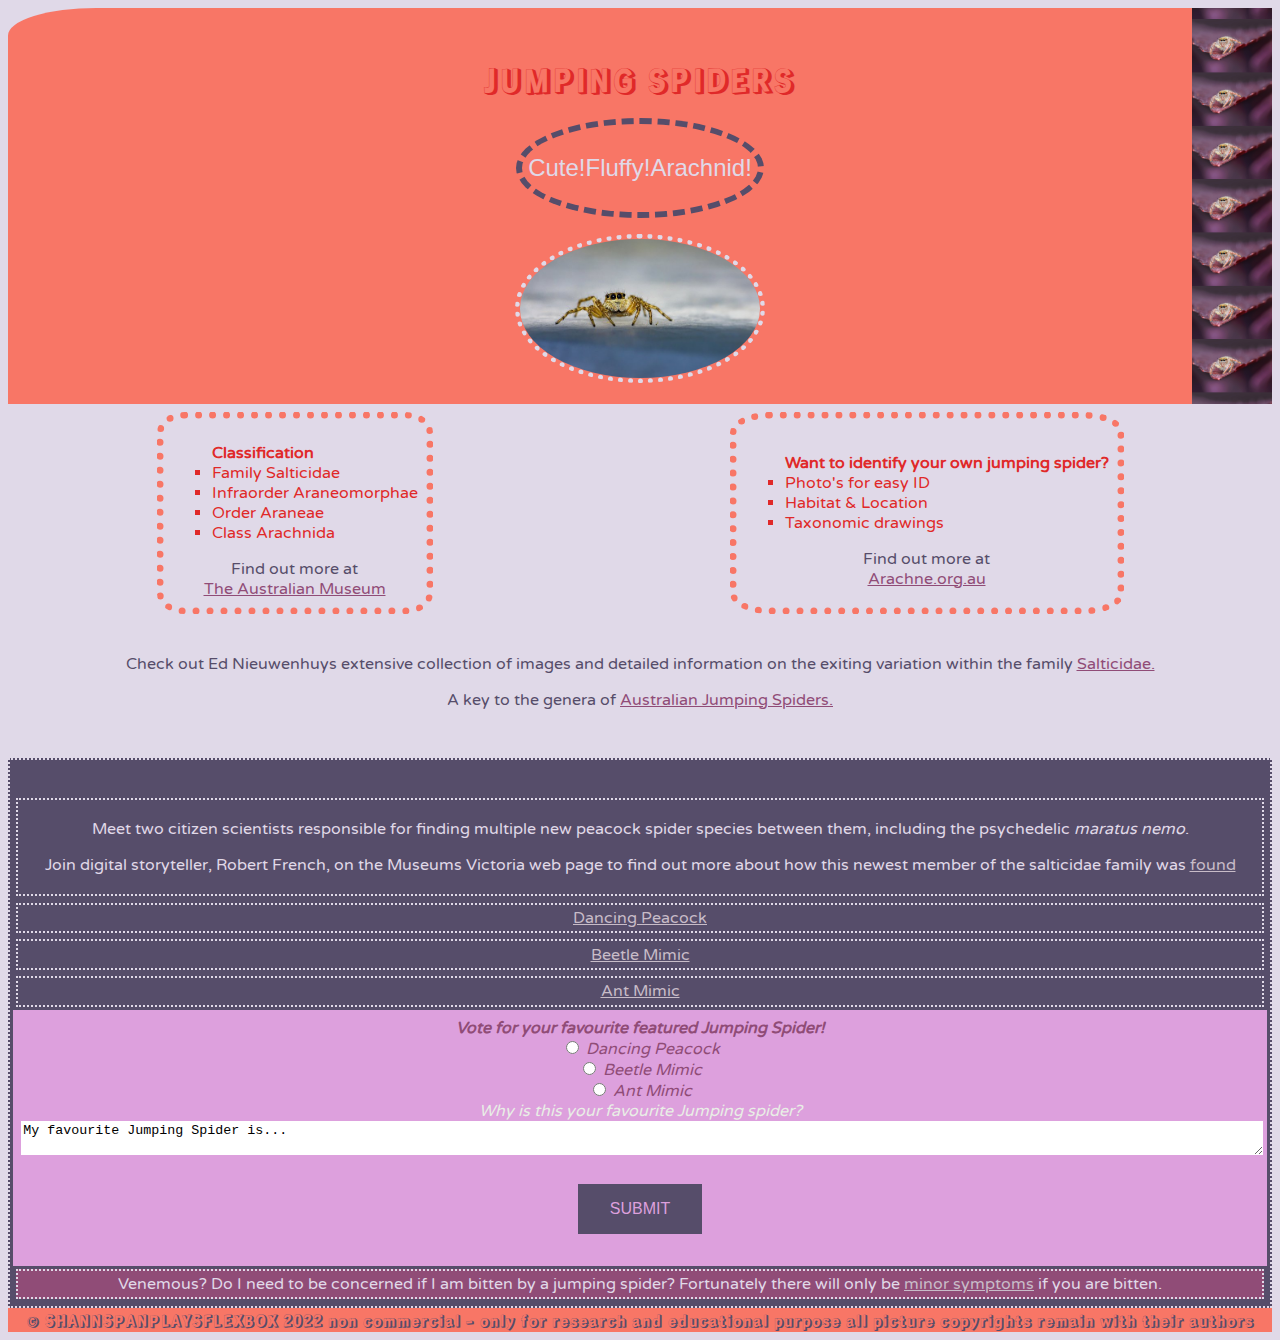
==== index.html @ 13146db3 "final web dev project" ====
<!DOCTYPE html>
<html lang="en">
  <head>
    <meta charset="UTF-8" />
    <meta name="viewport" content="width=device-width, initial-scale=1.0" />

    <link rel="stylesheet" href="css/styles.css" />
    
    <title>Code Like a Girl Final WebDev</title>
  </head>
  <body>

  

		<header class="header">
      
      
    <p><link href="https://fonts.googleapis.com/css2?family=Rampart+One&display=swap" rel="stylesheet">
    </p>
      
    <header-title class="header-title">
    JUMPING SPIDERS 
       
    </header-title>
    <header-blurb class="header-blurb" >
     <p>Cute!</p>
     <p>Fluffy!</p>
     <p>Arachnid! </p>
    </header-blurb>    
    
   
      <a href="/Contact.html" target="_blank"><img src="/Images/zebra-jumping-spider.jpg" id=contact-button alt="Zebra Jumping Spider - contact us button" title="Contact Us">
      </a>
          
    
      
    </header>    
     
    
   <nav class="nav-flex">

    
    

    <nav class="nav">

    <ul><strong>Classification</strong>
      <li>
        Family Salticidae
      </li>
      <li>
        Infraorder Araneomorphae
      </li>
      <li>
        Order Araneae
      </li>
      <li>
        Class Arachnida
      </li>
    </ul>

    Find out more at <a class= "a-light" href="https://australian.museum/learn/animals/spiders/jumping-spiders/" target="_blank">The Australian Museum</a>
   
    </nav>
    
    <nav class="nav"> 
      <ul><strong>Want to identify your own jumping spider?</strong>
        <li>
          Photo's for easy ID
        </li>
        <li>
          Habitat & Location
        </li>
        <li>
          Taxonomic drawings
        </li>
      </ul>
  
      Find out more at <a class= "a-light" href="http://www.arachne.org.au/01_cms/details.asp?ID=1096" target="_blank">Arachne.org.au</a>
    </nav>
    </nav>    
  
   

    <section class="section">
    <section>
    Check out Ed Nieuwenhuys extensive collection of images and detailed information on the exiting variation within the family <a class= "a-light" href=" https://ednieuw.home.xs4all.nl/australian/salticidae/Salticidae.html" target="_blank">Salticidae.</a>
   </section>

   <section>
    
  </section>
  

    <section><p>
    A key to the genera of <a class= "a-light" href= "https://apps.lucidcentral.org/salticidae/text/intro/index.html" target="_blank">Australian Jumping Spiders.</a></p></section>
    </section>

    <article-container class="article-container">
    <p><link href="https://fonts.googleapis.com/css2?family=Varela+Round&display=swap" rel="stylesheet">  
    </p> 
    <div style="flex-grow: 1">
    <article class="article">
    
    <p>Meet two citizen scientists responsible for finding multiple new peacock spider species between them, including the psychedelic <em>maratus nemo</em>. </p>
    <p>Join digital storyteller, Robert French, on the Museums Victoria web page to find out more about how this newest member of the salticidae family was  <a href="https://museumsvictoria.com.au/article/nemo-found-new-species-of-dancing-peacock-spider-named/" target="_blank">found</a></p>
    </article></div>

    <article class="article">
     <a href="http://www.arachne.org.au/01_cms/details.asp?ID=2660" target="_blank">Dancing Peacock</a>
    </article>

    <article class="article">
      <a href="http://www.arachne.org.au/01_cms/details.asp?ID=2150" target="_blank">Beetle Mimic</a>     
    </article>

    <article class="article">
      <a href="http://www.arachne.org.au/01_cms/details.asp?ID=2126" target="_blank">Ant Mimic</a>
   
    </article>
    <article class="articleform"><strong>
      Vote for your favourite featured Jumping Spider!</strong>

      <form class="form" method="POST">
        

        <div><input type="radio" id="Dancing Peacock" onclick="radioButton()" name="fav_jumpingspider" value="Dancing Peacock">
        <label for="Dancing Peacock">Dancing Peacock</label></div>

        <div><input type="radio" id="Beetle Mimic" onclick="radioButton()" name="fav_jumpingspider" value="Beetle Mimic">
        <label for="Beetle Mimic">Beetle Mimic</label></div>

        <div><input type="radio" id="Ant Mimic" onclick="radioButton()" name="fav_jumpingspider" value="Ant Mimic" >
        <label for="Ant Mimic">Ant Mimic</label ></div>

        

        <div class="fave">
					<label for="fave">
						Why is this your favourite Jumping spider?
					</label>
          <div>
					<textarea id="fave">My favourite Jumping Spider is... </textarea>
        </div>

        <div class="submit"><input type="submit" value="Submit"></div>
				</div>

      </form> 



    </article>
    
    <article class="article" id="venom">

      Venemous? Do I need to be concerned if I am bitten by a jumping spider? Fortunately there will only be <a href="https://www.spiders.com.au/jumping-spider.html" target="_blank"> minor symptoms</a> if you are bitten. 
    </article>
    </article-container>

  

  
    <footer>
      © SHANNSPANPLAYSFLEXBOX 2022 non commercial - only for research and educational purpose
      all picture copyrights remain with their authors
    </footer>

		<script src="/js/main.js">
  
    </script>
  
	</body>
</html>
---- css/styles.css ----
body {
  font-family: 'Rampart One', cursive; 
  background-color: #e0d9e8ff;

}

.header { 
  border-top-left-radius: 7%;
  background-color: #f87666ff;
  text-align: center;
  margin: 0 auto;
  padding: 0;
  display:flex; 
  flex-flow: column;
}

.header-title {
  font-size: 2em;  
  color: #E02929;  
  padding: 0.5em;
  margin: 0 auto;
 
}

.header-blurb {
  font-family: Impact, Haettenschweiler, 'Arial Narrow Bold', sans-serif;
  font-size: 1.5em;
  color: #e0d9e8ff;
  display: flex;
  flex-direction: column;
}

.nav {   
  border:  dashed 5px #f87666ff;
  border-radius: 10%;
  padding: 0.5em;
  margin: 0.5em;
  font-family: 'Varela Round', sans-serif;
  color: #564d6aff;
  background-color:#e0d9e8ff;
  display: flex;  
  flex-direction: column;
  align-items: center;
  
}

.nav-flex {
  display: flex;
  flex-direction: column;
}


.article-container {
  font-family: 'Varela Round', sans-serif;
  color: #e0d9e8ff;
  text-align: center;
  background-color: #564d6aff;
  padding: 0.2em;
  border: dotted #e0d9e8ff 2px;
  display: flex;
  flex-direction: column;
 }

.article { 
  color: #e0d9e8ff;
  border: dotted #e0d9e8ff 2px;
  margin: 0.2em;
  padding: 0.2em;
}

.articleform {
  color: #904C77;
  background-color: plum;
  font-style: italic;
  padding: 0.5em;
}

.form {
  display: flex;
  flex-direction: column;
  text-align: center;
}
.fave {
  display: flex;
  flex-direction: column;
  text-align: center;
}
.field {
  margin: 1em;
}
#fave {
  width: 100%;
  border: none;
}
#newsletter {
  width: 20em;
  height: 2em;
  border: none;
}
#email {
  border:none;
  height: 2em;
  margin: 1em;

}
#address {
  border: none;
  height: 2em;
  margin: 1em;
}

input[type=submit] {
  background-color:  #564d6aff;
  color: plum;
  font-size: 1em;
  border: none;
  text-transform: uppercase;
  padding: 1em 2em;
  margin: 1.5em;
  cursor: pointer;
  transition: all 0.2s ease;
}

input[type=submit]:hover {
  background-color:  #92AF83;;
}

.section {
  font-family: 'Varela Round', sans-serif;
  color: #564d6aff;
  Padding: 2em;
  display: flex;
  flex-flow: column wrap;
  text-align: center;
}

.section-contact {
  font-family: 'Varela Round', sans-serif;
  color: #564d6aff;
  text-align: center;
  padding: 1em;
}
input[type=checkbox] {
 margin: 1.5em;

}

.imglink {
  display: flex;
  flex-direction: column;
  align-items: center;
  
}

footer{
  color: #564d6aff ;
  background-color: #f87666ff;
  text-align: center;
  position: relative;
  width: 100%;
  bottom: 0
}

.image1 {
  opacity: 1;
  width: 15em;
  border: 5px dotted #E02929;
  border-radius: unset;
  position: relative;
  display: flex;
  flex-direction: column;
  align-items: center;
  padding: 1em;
  Margin: 1em;
}


#contact-button {
  border: dashed 0.25em #564d6aff;
  opacity: 1;
  width: 15em;  
  border-radius: 50%;
  
  top: 2em;
  left: 2em; 
  padding: 1em;
  Margin: 1em;

}


p1 {
  font-family: 'Varela Round', sans-serif;
  color: #e0d9e8ff;
  text-align: center;
  padding: 0.5em;
  margin: 0 auto;
}

p2 {
  font-family: 'Varela Round', sans-serif;
  color: #564d6aff;
  text-align: center;
  padding: 0.5em;
  margin: 0 auto;

}

ul {
  list-style-type: square;
  color:#E02929
} 

a:link {
  color:#C8BCC8; 
}

.a1:link {
  color: #904C77;
}

a:visited {
  color: #E9EFE6;
}
a:hover {
  color: #e02929;
}

.a-light:link {
    color:#904C77;
}
.a-light:visited 
{
  color: #92AF83;
}
.a-light:hover 
{
  color:#E02929;
}


@media screen and (min-width: 40em) {
  
  .header-blurb {
  border: dashed 0.25em #564d6aff;
  border-radius: 50%;
  padding: 0.25em;
  margin: 0 auto;
  position: relative;
  background-image: none;
  display: flex;
  flex-direction: row;
  }

  #contact-button {
    border: dotted 5px #e0d9e8ff;
    padding: 0;
  
  }

  .nav {
    border: dotted 7px #f87666ff;
    display: flex;
    flex-direction: column;
    justify-content: center;
   }

   .nav-flex {
    display: flex;
    flex-direction: row;
    justify-content: space-around;
  }

 

  .header {
  background-image: url('/Images/jumping-spider-red-leaf.jpg');
  background-repeat: repeat-y;
  background-size: 5em;
  background-position: right;  
  }
  .section {
  display: flex;
  flex-flow: column wrap;
  }
  .imglink{
    display: flex;
    flex-direction: row;
    justify-content: center;
  }
  .article-container {
    display: flex;
    order:-2, -1, 1;
    align-items: centre;
    order: 3;
    align-self: stretch;
    order: -3;
    align-self: baseline;
  }

  
 
  .image1 {
    display: flex;
    flex-direction: row;
  }

  #image2 {
    border: none;
  }
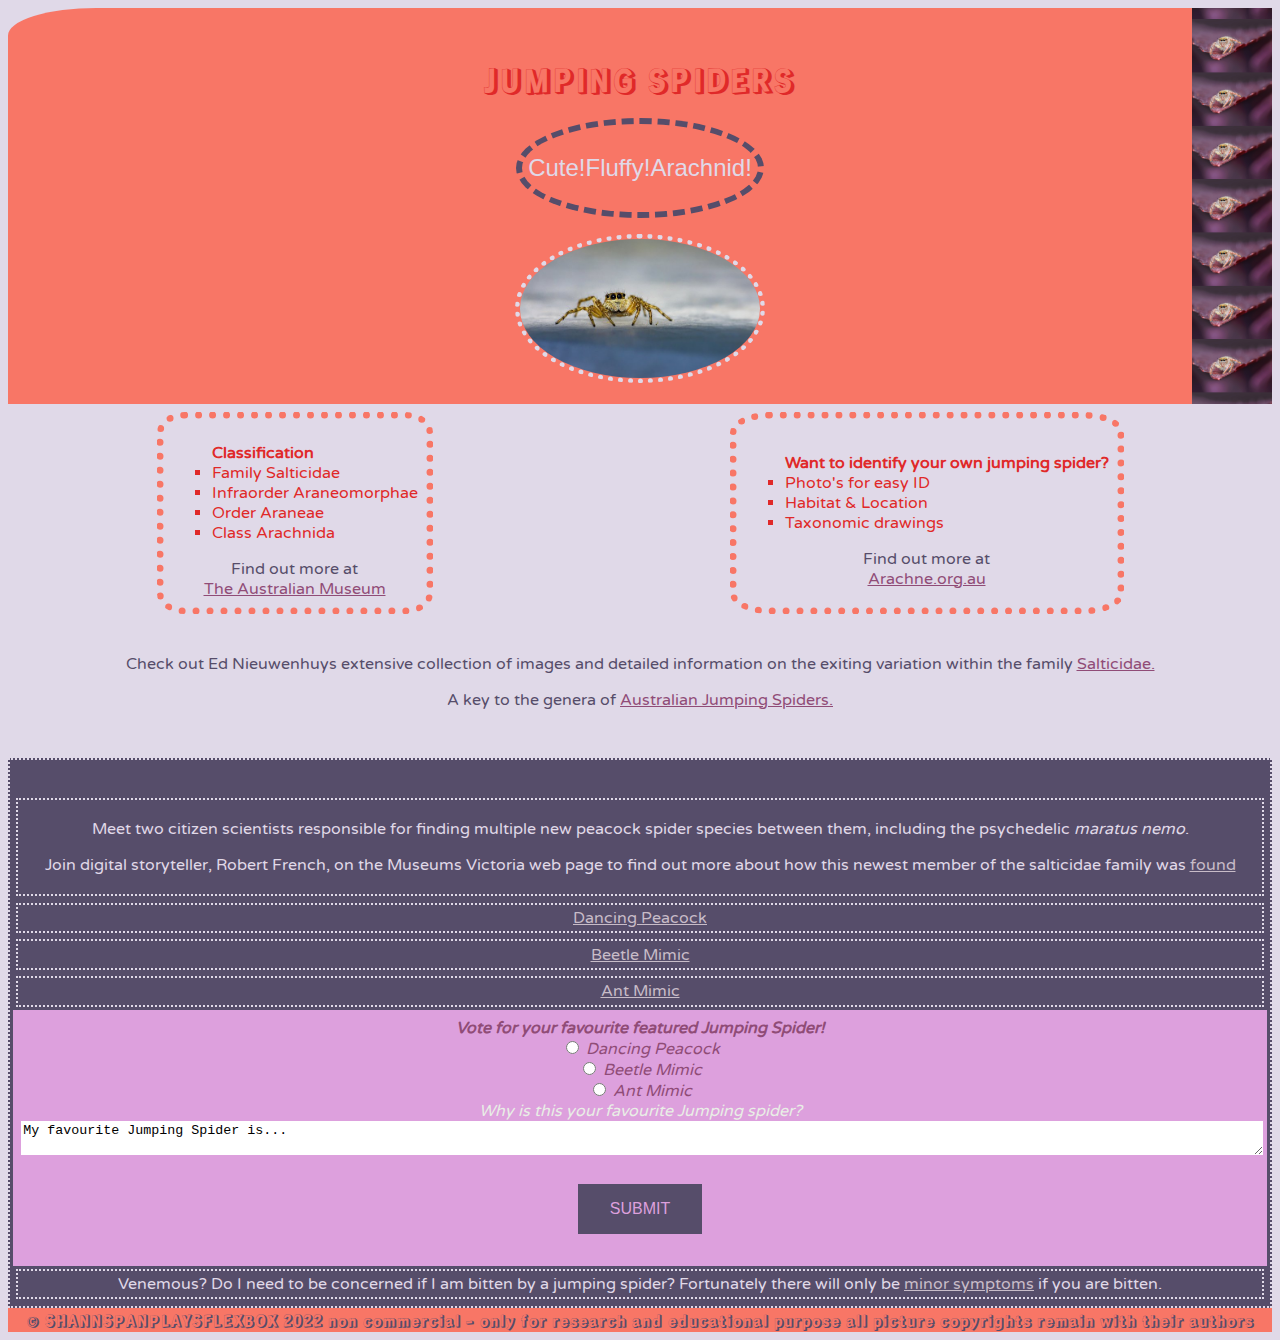
==== commit a84b160b: "consistant file names, format html files" ====
--- a/index.html
+++ b/index.html
@@ -5,170 +5,217 @@
     <meta name="viewport" content="width=device-width, initial-scale=1.0" />
 
     <link rel="stylesheet" href="css/styles.css" />
-    
+
     <title>Code Like a Girl Final WebDev</title>
   </head>
   <body>
-
-  
-
-		<header class="header">
-      
-      
-    <p><link href="https://fonts.googleapis.com/css2?family=Rampart+One&display=swap" rel="stylesheet">
-    </p>
-      
-    <header-title class="header-title">
-    JUMPING SPIDERS 
-       
-    </header-title>
-    <header-blurb class="header-blurb" >
-     <p>Cute!</p>
-     <p>Fluffy!</p>
-     <p>Arachnid! </p>
-    </header-blurb>    
-    
-   
-      <a href="/Contact.html" target="_blank"><img src="/Images/zebra-jumping-spider.jpg" id=contact-button alt="Zebra Jumping Spider - contact us button" title="Contact Us">
+    <header class="header">
+      <p>
+        <link
+          href="https://fonts.googleapis.com/css2?family=Rampart+One&display=swap"
+          rel="stylesheet"
+        />
+      </p>
+
+      <header-title class="header-title"> JUMPING SPIDERS </header-title>
+      <header-blurb class="header-blurb">
+        <p>Cute!</p>
+        <p>Fluffy!</p>
+        <p>Arachnid!</p>
+      </header-blurb>
+
+      <a href="/Contact.html" target="_blank"
+        ><img
+          src="/Images/zebra-jumping-spider.jpg"
+          id="contact-button"
+          alt="Zebra Jumping Spider - contact us button"
+          title="Contact Us"
+        />
       </a>
-          
-    
-      
-    </header>    
-     
-    
-   <nav class="nav-flex">
-
-    
-    
-
-    <nav class="nav">
-
-    <ul><strong>Classification</strong>
-      <li>
-        Family Salticidae
-      </li>
-      <li>
-        Infraorder Araneomorphae
-      </li>
-      <li>
-        Order Araneae
-      </li>
-      <li>
-        Class Arachnida
-      </li>
-    </ul>
-
-    Find out more at <a class= "a-light" href="https://australian.museum/learn/animals/spiders/jumping-spiders/" target="_blank">The Australian Museum</a>
-   
+    </header>
+
+    <nav class="nav-flex">
+      <nav class="nav">
+        <ul>
+          <strong>Classification</strong>
+          <li>Family Salticidae</li>
+          <li>Infraorder Araneomorphae</li>
+          <li>Order Araneae</li>
+          <li>Class Arachnida</li>
+        </ul>
+
+        Find out more at
+        <a
+          class="a-light"
+          href="https://australian.museum/learn/animals/spiders/jumping-spiders/"
+          target="_blank"
+          >The Australian Museum</a
+        >
+      </nav>
+
+      <nav class="nav">
+        <ul>
+          <strong>Want to identify your own jumping spider?</strong>
+          <li>Photo's for easy ID</li>
+          <li>Habitat & Location</li>
+          <li>Taxonomic drawings</li>
+        </ul>
+
+        Find out more at
+        <a
+          class="a-light"
+          href="http://www.arachne.org.au/01_cms/details.asp?ID=1096"
+          target="_blank"
+          >Arachne.org.au</a
+        >
+      </nav>
     </nav>
-    
-    <nav class="nav"> 
-      <ul><strong>Want to identify your own jumping spider?</strong>
-        <li>
-          Photo's for easy ID
-        </li>
-        <li>
-          Habitat & Location
-        </li>
-        <li>
-          Taxonomic drawings
-        </li>
-      </ul>
-  
-      Find out more at <a class= "a-light" href="http://www.arachne.org.au/01_cms/details.asp?ID=1096" target="_blank">Arachne.org.au</a>
-    </nav>
-    </nav>    
-  
-   
 
     <section class="section">
-    <section>
-    Check out Ed Nieuwenhuys extensive collection of images and detailed information on the exiting variation within the family <a class= "a-light" href=" https://ednieuw.home.xs4all.nl/australian/salticidae/Salticidae.html" target="_blank">Salticidae.</a>
-   </section>
-
-   <section>
-    
-  </section>
-  
-
-    <section><p>
-    A key to the genera of <a class= "a-light" href= "https://apps.lucidcentral.org/salticidae/text/intro/index.html" target="_blank">Australian Jumping Spiders.</a></p></section>
+      <section>
+        Check out Ed Nieuwenhuys extensive collection of images and detailed
+        information on the exiting variation within the family
+        <a
+          class="a-light"
+          href=" https://ednieuw.home.xs4all.nl/australian/salticidae/Salticidae.html"
+          target="_blank"
+          >Salticidae.</a
+        >
+      </section>
+
+      <section></section>
+
+      <section>
+        <p>
+          A key to the genera of
+          <a
+            class="a-light"
+            href="https://apps.lucidcentral.org/salticidae/text/intro/index.html"
+            target="_blank"
+            >Australian Jumping Spiders.</a
+          >
+        </p>
+      </section>
     </section>
 
     <article-container class="article-container">
-    <p><link href="https://fonts.googleapis.com/css2?family=Varela+Round&display=swap" rel="stylesheet">  
-    </p> 
-    <div style="flex-grow: 1">
-    <article class="article">
-    
-    <p>Meet two citizen scientists responsible for finding multiple new peacock spider species between them, including the psychedelic <em>maratus nemo</em>. </p>
-    <p>Join digital storyteller, Robert French, on the Museums Victoria web page to find out more about how this newest member of the salticidae family was  <a href="https://museumsvictoria.com.au/article/nemo-found-new-species-of-dancing-peacock-spider-named/" target="_blank">found</a></p>
-    </article></div>
-
-    <article class="article">
-     <a href="http://www.arachne.org.au/01_cms/details.asp?ID=2660" target="_blank">Dancing Peacock</a>
-    </article>
-
-    <article class="article">
-      <a href="http://www.arachne.org.au/01_cms/details.asp?ID=2150" target="_blank">Beetle Mimic</a>     
-    </article>
-
-    <article class="article">
-      <a href="http://www.arachne.org.au/01_cms/details.asp?ID=2126" target="_blank">Ant Mimic</a>
-   
-    </article>
-    <article class="articleform"><strong>
-      Vote for your favourite featured Jumping Spider!</strong>
-
-      <form class="form" method="POST">
-        
-
-        <div><input type="radio" id="Dancing Peacock" onclick="radioButton()" name="fav_jumpingspider" value="Dancing Peacock">
-        <label for="Dancing Peacock">Dancing Peacock</label></div>
-
-        <div><input type="radio" id="Beetle Mimic" onclick="radioButton()" name="fav_jumpingspider" value="Beetle Mimic">
-        <label for="Beetle Mimic">Beetle Mimic</label></div>
-
-        <div><input type="radio" id="Ant Mimic" onclick="radioButton()" name="fav_jumpingspider" value="Ant Mimic" >
-        <label for="Ant Mimic">Ant Mimic</label ></div>
-
-        
-
-        <div class="fave">
-					<label for="fave">
-						Why is this your favourite Jumping spider?
-					</label>
+      <p>
+        <link
+          href="https://fonts.googleapis.com/css2?family=Varela+Round&display=swap"
+          rel="stylesheet"
+        />
+      </p>
+      <div style="flex-grow: 1">
+        <article class="article">
+          <p>
+            Meet two citizen scientists responsible for finding multiple new
+            peacock spider species between them, including the psychedelic
+            <em>maratus nemo</em>.
+          </p>
+          <p>
+            Join digital storyteller, Robert French, on the Museums Victoria web
+            page to find out more about how this newest member of the salticidae
+            family was
+            <a
+              href="https://museumsvictoria.com.au/article/nemo-found-new-species-of-dancing-peacock-spider-named/"
+              target="_blank"
+              >found</a
+            >
+          </p>
+        </article>
+      </div>
+
+      <article class="article">
+        <a
+          href="http://www.arachne.org.au/01_cms/details.asp?ID=2660"
+          target="_blank"
+          >Dancing Peacock</a
+        >
+      </article>
+
+      <article class="article">
+        <a
+          href="http://www.arachne.org.au/01_cms/details.asp?ID=2150"
+          target="_blank"
+          >Beetle Mimic</a
+        >
+      </article>
+
+      <article class="article">
+        <a
+          href="http://www.arachne.org.au/01_cms/details.asp?ID=2126"
+          target="_blank"
+          >Ant Mimic</a
+        >
+      </article>
+      <article class="articleform">
+        <strong> Vote for your favourite featured Jumping Spider!</strong>
+
+        <form class="form" method="POST">
           <div>
-					<textarea id="fave">My favourite Jumping Spider is... </textarea>
-        </div>
-
-        <div class="submit"><input type="submit" value="Submit"></div>
-				</div>
-
-      </form> 
-
-
-
-    </article>
-    
-    <article class="article" id="venom">
-
-      Venemous? Do I need to be concerned if I am bitten by a jumping spider? Fortunately there will only be <a href="https://www.spiders.com.au/jumping-spider.html" target="_blank"> minor symptoms</a> if you are bitten. 
-    </article>
+            <input
+              type="radio"
+              id="Dancing Peacock"
+              onclick="radioButton()"
+              name="fav_jumpingspider"
+              value="Dancing Peacock"
+            />
+            <label for="Dancing Peacock">Dancing Peacock</label>
+          </div>
+
+          <div>
+            <input
+              type="radio"
+              id="Beetle Mimic"
+              onclick="radioButton()"
+              name="fav_jumpingspider"
+              value="Beetle Mimic"
+            />
+            <label for="Beetle Mimic">Beetle Mimic</label>
+          </div>
+
+          <div>
+            <input
+              type="radio"
+              id="Ant Mimic"
+              onclick="radioButton()"
+              name="fav_jumpingspider"
+              value="Ant Mimic"
+            />
+            <label for="Ant Mimic">Ant Mimic</label>
+          </div>
+
+          <div class="fave">
+            <label for="fave">
+              Why is this your favourite Jumping spider?
+            </label>
+            <div>
+              <textarea id="fave">My favourite Jumping Spider is... </textarea>
+            </div>
+
+            <div class="submit"><input type="submit" value="Submit" /></div>
+          </div>
+        </form>
+      </article>
+
+      <article class="article" id="venom">
+        Venemous? Do I need to be concerned if I am bitten by a jumping spider?
+        Fortunately there will only be
+        <a
+          href="https://www.spiders.com.au/jumping-spider.html"
+          target="_blank"
+        >
+          minor symptoms</a
+        >
+        if you are bitten.
+      </article>
     </article-container>
 
-  
-
-  
     <footer>
-      © SHANNSPANPLAYSFLEXBOX 2022 non commercial - only for research and educational purpose
-      all picture copyrights remain with their authors
+      © SHANNSPANPLAYSFLEXBOX 2022 non commercial - only for research and
+      educational purpose all picture copyrights remain with their authors
     </footer>
 
-		<script src="/js/main.js">
-  
-    </script>
-  
-	</body>
+    <script src="/js/main.js"></script>
+  </body>
 </html>
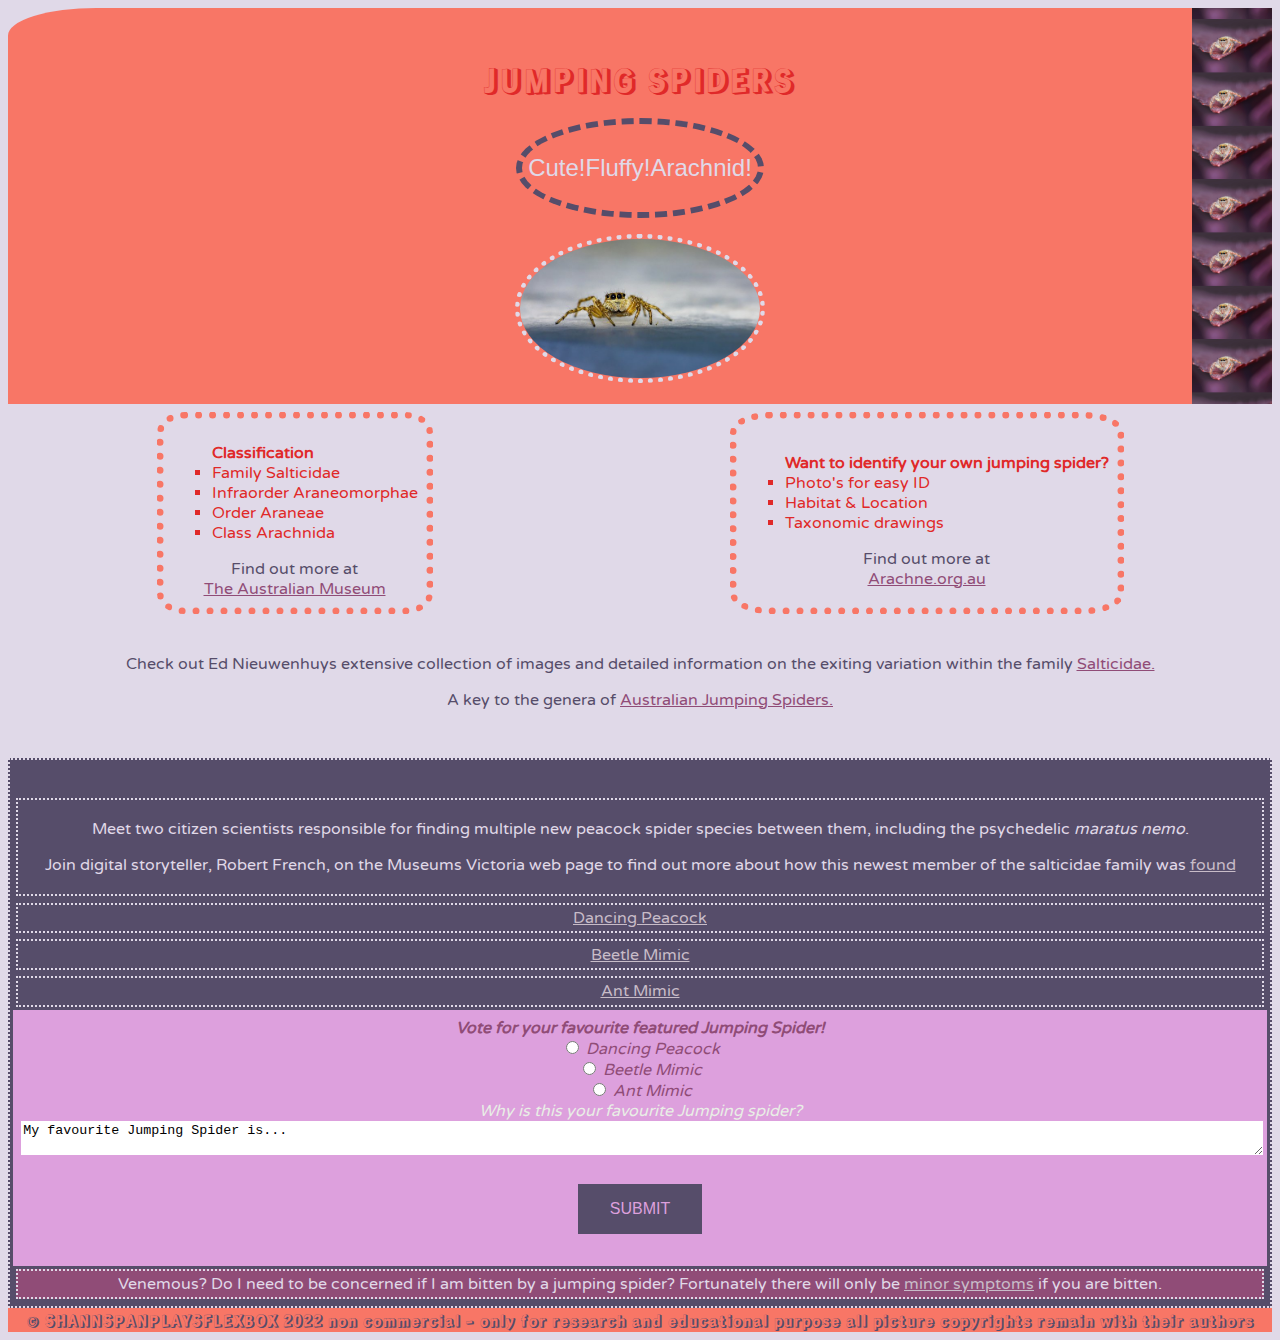
==== commit 8a1db56f: "resolve uncaught error index.html alert()" ====
--- a/index.html
+++ b/index.html
@@ -64,7 +64,7 @@
         Find out more at
         <a
           class="a-light"
-          href="http://www.arachne.org.au/01_cms/details.asp?ID=1096"
+          href="http://arachne.org.au/01_cms/details.asp?ID=1092"
           target="_blank"
           >Arachne.org.au</a
         >
@@ -127,7 +127,7 @@
 
       <article class="article">
         <a
-          href="http://www.arachne.org.au/01_cms/details.asp?ID=2660"
+          href="https://ednieuw.home.xs4all.nl/australian/salticidae/Maratus_volans_F5582.jpg"
           target="_blank"
           >Dancing Peacock</a
         >
@@ -135,7 +135,7 @@
 
       <article class="article">
         <a
-          href="http://www.arachne.org.au/01_cms/details.asp?ID=2150"
+          href="https://apps.lucidcentral.org/salticidae/thumbs/entities/coccorchestes_thorell_1881/plate_coccorchestes_live.jpg"
           target="_blank"
           >Beetle Mimic</a
         >
@@ -143,7 +143,7 @@
 
       <article class="article">
         <a
-          href="http://www.arachne.org.au/01_cms/details.asp?ID=2126"
+          href="https://ednieuw.home.xs4all.nl/australian/salticidae/Judalana_lutea_D7276.jpg"
           target="_blank"
           >Ant Mimic</a
         >
@@ -151,11 +151,11 @@
       <article class="articleform">
         <strong> Vote for your favourite featured Jumping Spider!</strong>
 
-        <form class="form" method="POST">
+        <form class="form">
           <div>
             <input
               type="radio"
-              id="Dancing Peacock"
+              id="jumpButton"
               onclick="radioButton()"
               name="fav_jumpingspider"
               value="Dancing Peacock"
@@ -166,7 +166,7 @@
           <div>
             <input
               type="radio"
-              id="Beetle Mimic"
+              id="jumpButton"
               onclick="radioButton()"
               name="fav_jumpingspider"
               value="Beetle Mimic"
@@ -177,7 +177,7 @@
           <div>
             <input
               type="radio"
-              id="Ant Mimic"
+              id="jumpButton"
               onclick="radioButton()"
               name="fav_jumpingspider"
               value="Ant Mimic"
@@ -189,11 +189,16 @@
             <label for="fave">
               Why is this your favourite Jumping spider?
             </label>
-            <div>
+          <div>
               <textarea id="fave">My favourite Jumping Spider is... </textarea>
             </div>
 
-            <div class="submit"><input type="submit" value="Submit" /></div>
+          <div class="submit" id="submit">
+            <a href = "contact.html"></a>
+            <input 
+              type="submit" 
+              onclick="submitForm()"/>            
+            </div>
           </div>
         </form>
       </article>
